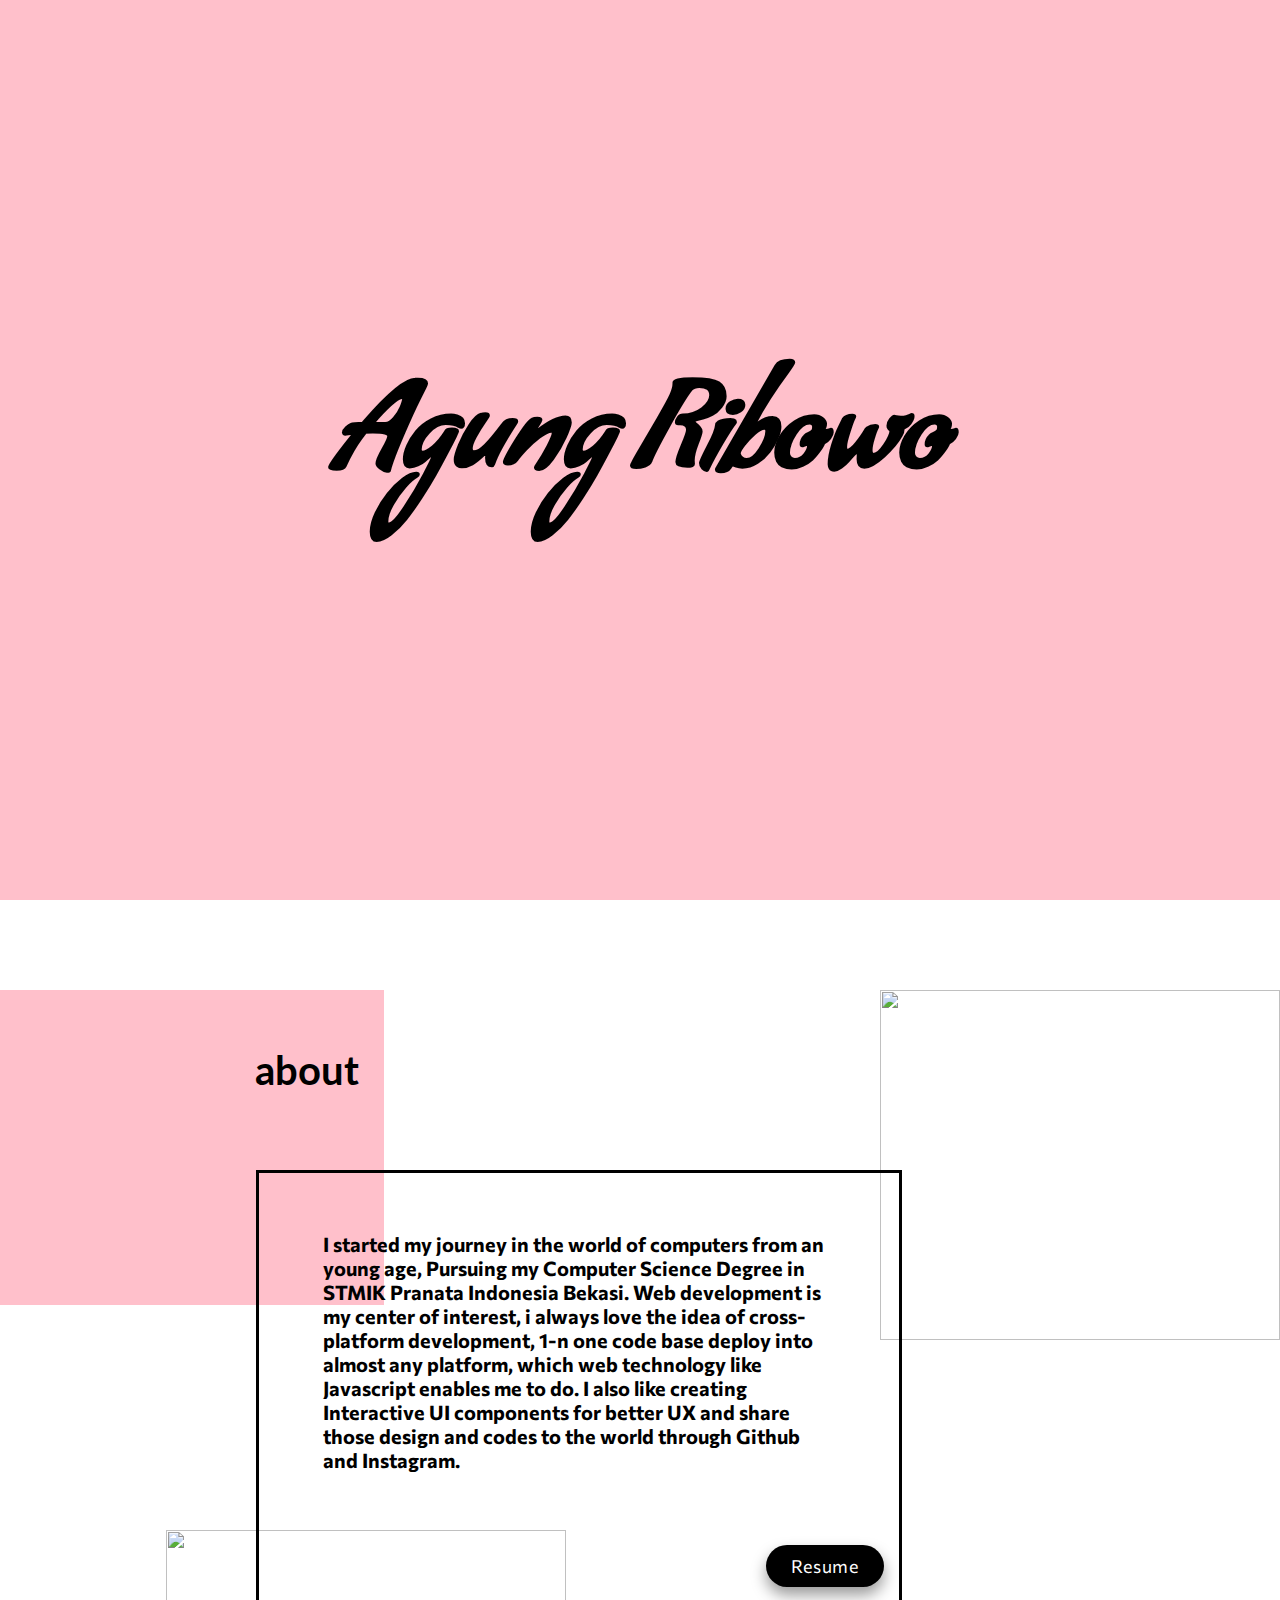
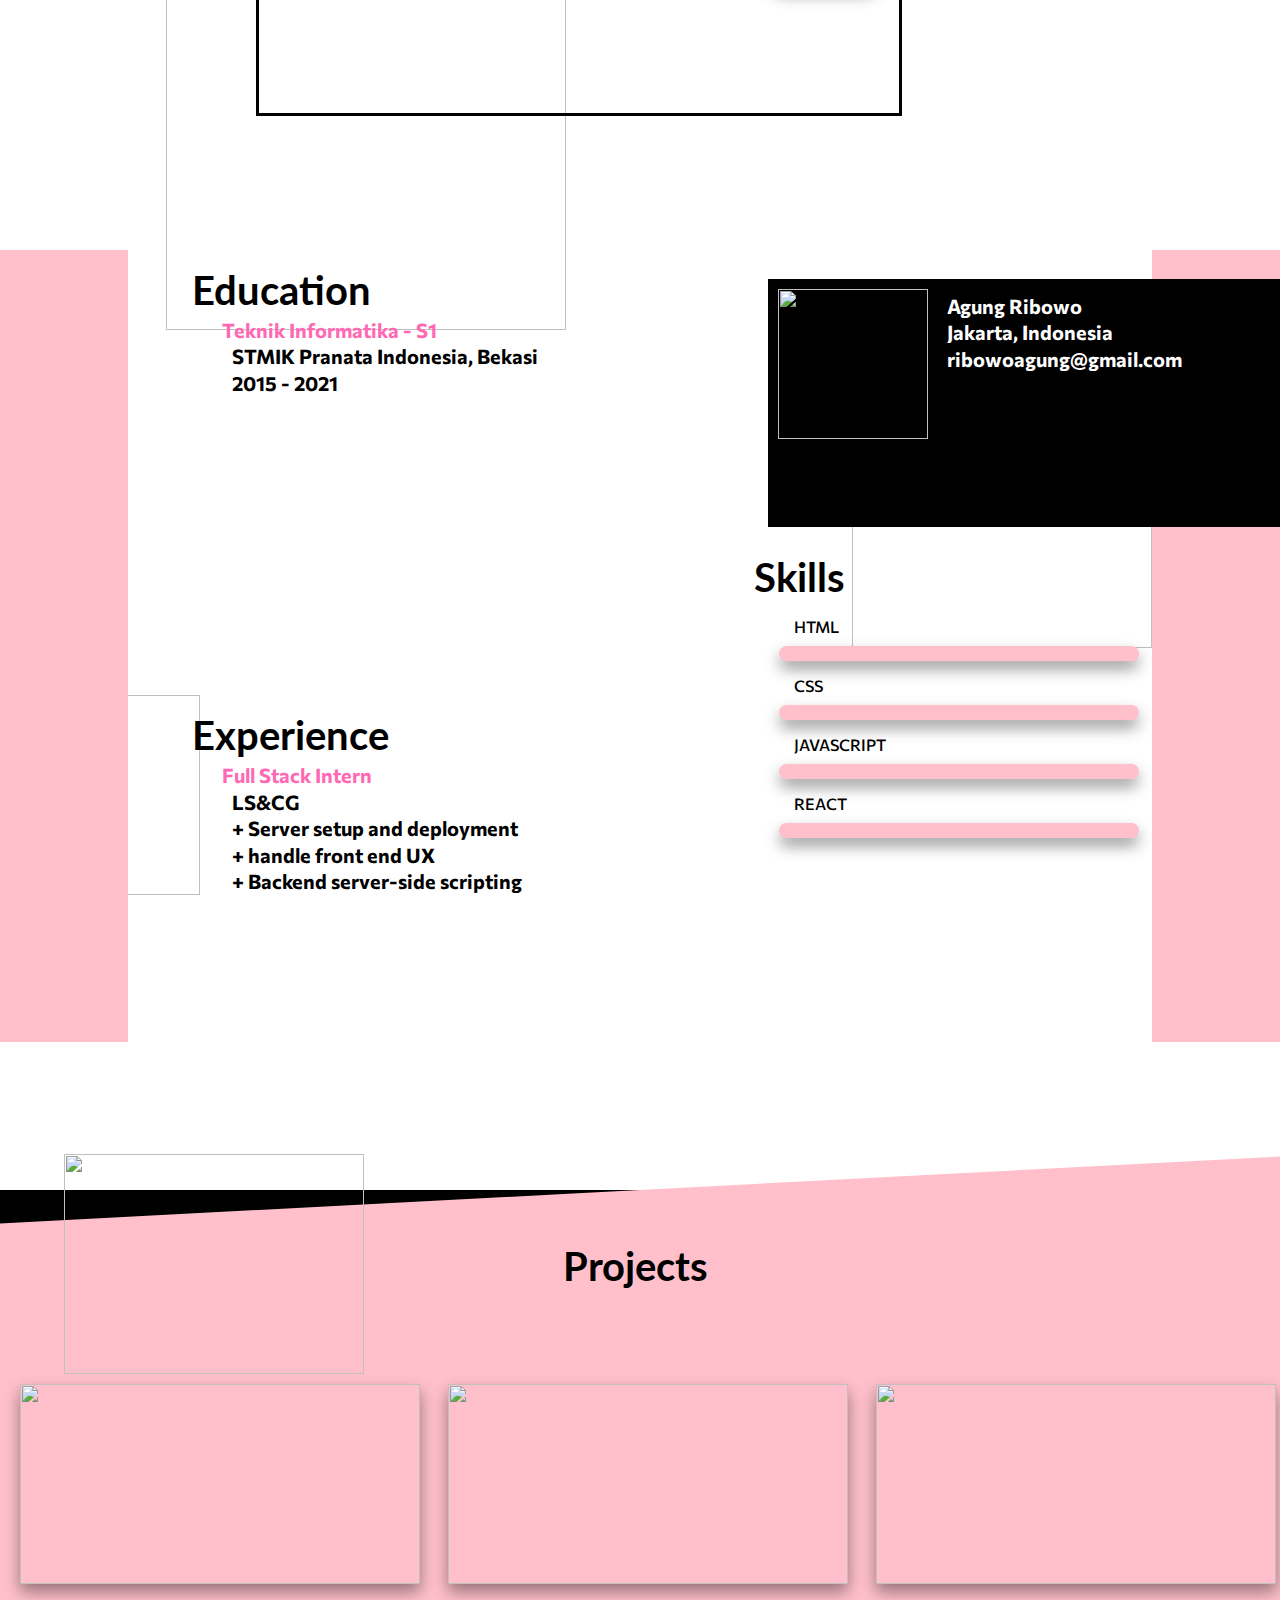
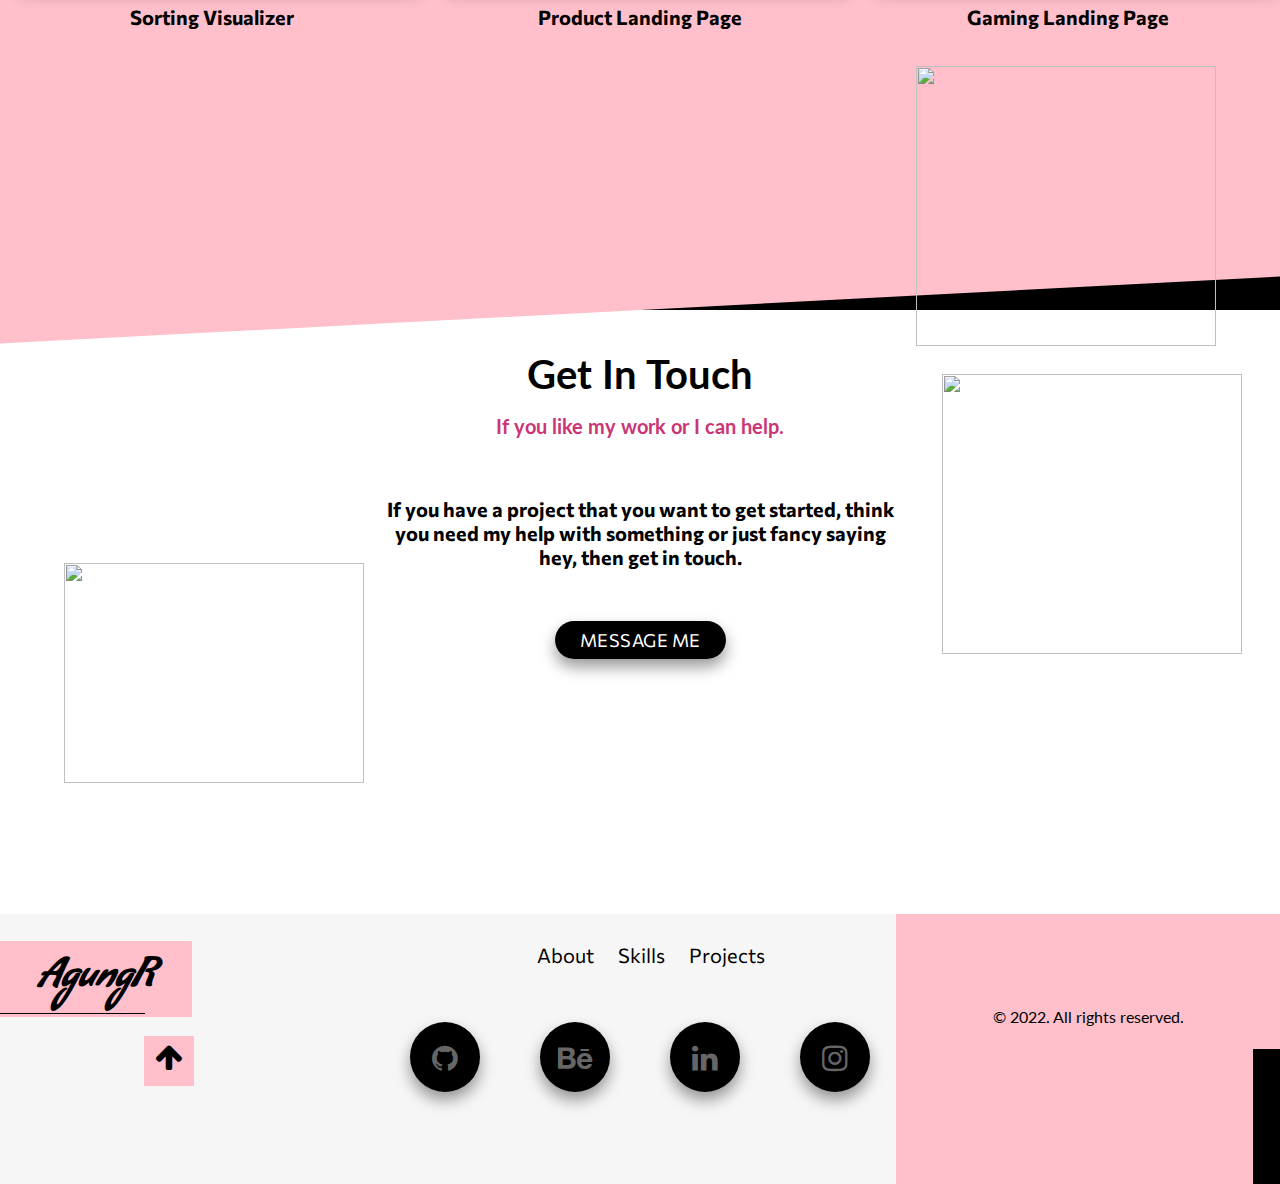
==== index.html @ 60eeb7a1 "14.58" ====
<!DOCTYPE html>
<html>
<head>
	<title>Web Portfolio</title>
	<link rel="stylesheet" type="text/css" href="styles.css">
	<link href="https://fonts.googleapis.com/css2?family=Commissioner:wght@300&family=Condiment&family=Lato:wght@900&display=swap" rel="stylesheet">
	<link rel="stylesheet" type="text/css" href="https://maxcdn.bootstrapcdn.com/font-awesome/4.7.0/css/font-awesome.min.css">
</head>
<body>
	<div class="loader">
		<div class="intro">
			<h3 class="intro-title">Agung Ribowo</h3>
		</div>
	</div>
    <section id="landingPage">
    	<div class="header">
    		<h3>Agung R</h3>
    		<div class="line"></div>
    	</div>
    	<div class="nav">
    		<ul>
    			<li class="li2"><a href="#about">About</a></li>
    			<li class="li2"><a href="#skills">Skills</a></li>
    			<li class="li2"><a href="#projects">Projects</a></li>
    			<a href="mailto:ribowoagung@gmail.com" class="nav-btn">Hire Me</a>
    		</ul>
    	</div>
    	<div class="sidebar">
    		<div class="strip"></div>
    	</div>
    	<div class="title">
	    	<h1>WEBSITE</h1>
	    	<h1>UI/UX DESIGN</h1>
	    	<h1>PORTFOLIO</h1>
	    </div>
	    <div class="para">
	    	<h2>My Name is Agung Ribowo and I am UI / UX Designer.</h2>	
	    </div> 	
	    <img class="svg2" src="svg/square.svg" alt="">
	    <img class="svg4" src="svg/dashed-circle.svg" alt="">
	    <img class="svg5" src="svg/square-poly.svg" alt="">
    </section>
    <section id="about">
    	<div class="topbar">
    		<h3 class="about-title">about</h3>
    	</div>
    	<div class="box">
    		<h4>I started my journey in the world of computers from an young age, 
			Pursuing my Computer Science Degree in STMIK Pranata Indonesia Bekasi.  
			Web development is my center of interest, i always love the idea
            of cross-platform development, 1-n one code base deploy into almost
            any platform, which web technology like Javascript enables me to do. I also like
            creating Interactive UI components for better UX  and share those design and codes
            to the world through Github and Instagram.</h4>
            <a href="https://drive.google.com/file/d/1fQvm7qjGCjGkWndiy1mEC6uX420WhLRC/view?usp=sharing" class="nav-btn pos">Resume</a>
    	</div>
    	<img class="svg1" src="svg/circle.svg" alt="">
    	<img class="svg3" src="svg/square-rl.svg" alt="">
    </section>
    <section id="skills">
    	<div class="sidebar3"></div>
    	<div class="sidebar4"></div>
    	<div class="strip3">
    		<img class="photo" src="img/photo.png">
    		<div class="bio">
	    		<h4 class="h4">Agung Ribowo</h4>
	    		<h4 class="h4">Jakarta, Indonesia</h4>
	    		<h4 class="h4 non">ribowoagung@gmail.com</h4>
	    	</div>
    	</div>
    	<div class="education">
    		<h3 class="h3">Education</h3>
    		<h4 class="h4 imp">Teknik Informatika - S1</h4>
    		<h4 class="h4 imp2">STMIK Pranata Indonesia, Bekasi</h4>
    		<h4 class="h4 imp2">2015 - 2021</h4>
    		
    	</div>
    	<div class="experience">
    		<h3 class="h3">Experience</h3>
    		<h4 class="h4 imp">Full Stack Intern</h4>
    		<h4 class="h4 imp2">LS&CG</h4>
    		<h4 class="h4 imp2">+ Server setup and deployment</h4>
    		<h4 class="h4 imp2">+ handle front end UX</h4>
    		<h4 class="h4 imp2">+ Backend server-side scripting</h4>
    	</div>
    	<div class="skills-set">
    		<h3 class="h2">Skills</h3>
    		<ul class="ul">
	            <li class="html li">HTML</li>
	            <li class="css li">CSS</li>
	            <li class="js li">JavaScript</li>
	            <li class="ng li">React</li>
            </ul>
    	</div>
    	<img class="svg11" src="svg/square.svg" alt="">
	    <img class="svg10" src="svg/dashed-circle.svg" alt="">
    </section>
    <section id="projects">
    	<div class="cover"></div>
    	<h3 class="project-title">Projects</h3>
    	<div class="projects-container">
			<div class="project">
				<a href="https://github.com/vikalp2502/AlgoSort-Sorting-Visualiser"><img class="pro-img" src="img/project1.png"></a>
				<h2>Sorting Visualizer</h2>
			</div>
			<div class="project">
				<a href="https://github.com/vikalp2502/Shoes-Nike-Landing-Page"><img class="pro-img" src="img/project2.png"></a>
				<h2>Product Landing Page</h2>
			</div>
			<div class="project">
				<a href="https://github.com/vikalp2502/CODM-landing_page"><img class="pro-img" src="img/project3.png"></a>
				<h2>Gaming Landing Page</h2>
			</div>
    	</div>
    	<!-- <a href="#" class="nav-btn pos2">More Projects</a> -->
    	<img class="svg8" src="svg/square-poly.svg" alt="">
    	<img class="svg9" src="svg/square-poly.svg" alt="">
    </section>
    <section id="contacts">
	    	<div id="contact" class="contact-me">
			    <h3 class="contact-title">Get In Touch</h3>
			    <h2 class="contact-tagline">If you like my work or I can help.</h2>
			    <h4 class="p2">If you have a project that you want to get started, think you need my help with something or just fancy saying hey, then get in touch.</h4>
			    <a class="nav-btn" href="mailto:ribowoagung@gmail.com">MESSAGE ME</a>
                <img class="svg6" src="svg/circle.svg" alt="">
    	        <img class="svg7" src="svg/square-rl.svg" alt="">
	        </div>
    </section>
    <section id="footer">
    	<div class="logo">
    		<h3>AgungR</h3>
    		<div class="line"></div>
    	</div>
    	<div class="scroll-indicator"><a href="#landingPage"><i class="fa fa-arrow-up"></i></a></div>
    	<div class="link">
	    	<a class="footer-link" href="#about">About</a>
		    <a class="footer-link" href="#skills">Skills</a>
		    <a class="footer-link" href="#projects">Projects</a>
	    </div>
	    <div class="footer-social-icons">
	        <ul>
	        <li><a href="https://www.github.com/agungribowo" target="_blank"><i class="fa fa-github" aria-hidden="true"></i></a></li>
	        <li><a href="https://www.behance.net/agungribowo/" target="_blank"><i class="fa fa-behance" aria-hidden="true"></i></a></li>
	        <li><a href="https://www.linkedin.com/in/agungribowo/" target="_blank"><i class="fa fa-linkedin" aria-hidden="true"></i></a></li>
	        <li><a href="https://www.instagram.com/agung.ribowo/" target="_blank"><i class="fa fa-instagram" aria-hidden="true"></i></a></li>
	        </ul>
	    </div>
    	<div class="sidebar2">
    		<p>© 2022. All rights reserved.</p>
    		<div class="strip2"></div>
    	</div>
    </section>
</body>
</html>
---- styles.css ----
body{
	margin: 0;
	padding: 0;
}
h1{
	font-size: 70px;
	font-family: "lato";
	line-height: 0;
}
h3{
	font-size: 40px;
	font-family: "condiment";
	line-height: 0;
}
.about-title{
	font-family: "lato";
	float: right;
	padding: 40px 25px;
}
.project-title{
	font-family: "lato";
	position: absolute;
	top: 5%;
	left: 44%;
}
.contact-title{
	font-family: "lato";
}
.contact-tagline{
	font-family: "lato";
	color: #CB3575;
}
h2{
	font-size: 20px;
	font-family: "commissioner";

}
h4{
	font-size: 20px;
	font-family: "commissioner";
	padding: 5% 10%;
}
p{
	font-family: "lato";
	padding-top: 20%;
}
a{
	color: black;
}
/* Pre loader */
.loader{
	position: fixed;
	width: 100%;
	height: 100%;
	background: pink;
	z-index: 2;
	overflow: hidden;
	animation: loader 2s ease 2s;
    animation-fill-mode: forwards;
}

.loader .intro{
	position: absolute;
	top: 50%;
	left: 50%;
	transform: translate(-50%,-50%);
	text-align: center;
}

.loader .intro h3{
	font-size: 120px;
	color: black; 
}
@keyframes loader{
	0%{
        opacity: 1;
	}
	100%{
		opacity: 0;
		z-index: -2;
	}
}
/* Landing Page */
#landingPage{
	width: 100%;
	height: 100vh;
	text-align: center;
	position: relative;
}
.header{
	position: absolute;
	top: 0;
	left: 0;
	width: 15%;
	height: 9%;
	background-color: pink;
	text-align: center;
}
.line{
	position: absolute;
	left: 0;
	top: 95%;
	width: 145px;
	height: 1px;
	background-color: black;
}
.nav{
	position: absolute;
	top: 0;
	right: 2%;
	display: flex;
    justify-content: space-between;
    align-items: center;
}
ul{
	list-style: none;
}
li{
	display: inline-block;
	padding: 0px 15px;
}
li a{
	transition: all 0.3s ease 0s;
	text-decoration: none;
	font-size: 20px;
	font-family: "commissioner";
	color: black;
	cursor: pointer;
}
li a:hover{
	text-decoration-color: pink;
	text-decoration: line-through;
}
.nav-btn{
	color: #fff;
    background-color: black;
    border-radius: 30px;
    padding: 8px 25px;
    text-align: center;
    cursor: pointer;
    letter-spacing: 0.5px;
    text-decoration: none;
    line-height: 26px;
    font-size: 18px;
    font-family: "commissioner";
    border-color: black;
    box-shadow: 0px 8px 15px rgba(0,0,0,.4);
    margin-top: 15px;
    transition: 0.8s all;
}
.title{
    position: absolute;
    top: 20%;
    left: 40%;
    text-align: left;
}
.para{
	position: absolute;
	top: 70%;
	left: 35%;
	text-align: left;
}
.sidebar{
	width: 45%;
	height: 75%;
	position: absolute;
	top: 20%;
	right: 0;
	background-color: pink;
}
.strip{
	position: absolute;
	bottom: 0;
	right: 0;
	width: 7%;
	height: 35%;
	background-color: black;
}
.svg2{
	position: absolute;
	top: 20%;
	left: 30%;
	width: 300px;
	height: 220px;
	z-index: -1;
	animation: svgTwo 4s ease-in-out 0s infinite;
	animation-direction: alternate;
}
@keyframes svgTwo{
	from{
		transform: translate(0);
	}
	to{
		transform: translateY(40px);
	}
}
.svg4{
	position: absolute;
	top: 70%;
	left: -5%;
	width: 300px;
	height: 250px;
	z-index: -1;
	animation: svgFour 8s ease-in-out 0s infinite;
	animation-direction: alternate;
}
@keyframes svgFour{
	from{
		transform: translate(0);
	}
	to{
		transform: translateY(-170px);
	}
}
.svg5{
	position: absolute;
	top: 0;
	left: 70%;
	width: 300px;
	height: 250px;
	z-index: -1;
	animation: svgFive 6s ease-in-out 0s infinite;
	animation-direction: alternate;
}
@keyframes svgFive{
	from{
		transform: translate(0) rotate(0);
	}
	to{
		transform: translateY(-100px) rotate(90deg);
	}
}

/* About */
#about{
	width: 100%;
	height: 100vh;
	position: relative;
}

.topbar{
	position: absolute;
	top: 10%;
	left: 0;
	width: 30%;
	height: 35%;
	background-color: pink;
}
.box{
	position: absolute;
	top: 30%;
	left: 20%;
	width: 50%;
	height: 60%;
	border: 3px solid black;
	background-color: transparent;
}
.pos{
	float: right;
	margin: 15px;
}
.svg1{
	position: absolute;
	top: 70%;
	left: 13%;
	width: 400px;
	height: 400px;
	z-index: -1;
	animation: svgOne 8s ease-in-out 0s infinite;
	animation-direction: alternate;
}
@keyframes svgOne{
	from{
		transform: translate(0);
	}
	to{
		transform: translateY(-200px);
	}
}
.svg3{
	position: absolute;
	top: 10%;
	right: 0;
	width: 400px;
	height: 350px;
	z-index: -1;
	animation: svgThree 5s ease-in-out 0s infinite;
	animation-direction: alternate;
}
@keyframes svgThree{
	from{
		transform: translate(0);
	}
	to{
		transform: translateY(200px);
	}
}

/* skills */
#skills{
	width: 100%;
	height: 110vh;
	position: relative;
}
.sidebar3{
	position: absolute;
	top: 5%;
	right: 0;
	width: 10%;
	height: 80%;
	background-color: pink;
}
.strip3{
	position: absolute;
	top: 8%;
	right: 0;
	width: 40%;
	height: 25%;
	background-color: black;
}
.sidebar4{
	position: absolute;
	top: 5%;
	left: 0;
	width: 10%;
	height: 80%;
	background-color: pink;
}

.photo{
	width: 150px;
	height: 150px;
	padding: 10px;
}
.bio{
	position: absolute;
	top: 0;
	left: 35%;
	color: white;
}
.education{
	width: 45%;
	position: absolute;
	top: 5%;
	left: 15%;
}
.h4{
	padding: 0;
	line-height: 0;
}
.h3{
	line-height: 0;
	font-family: "lato";
}
.imp{
	color: hotpink;
	padding-left: 30px; 
}
.imp2{
	padding-left: 40px; 
}
.experience{
	width: 45%;
	position: absolute;
	top: 50%;
	left: 15%;
}
.skills-set{
	width: 400px;
    position: absolute;
    top: 34%;
    right: 11%;
}
.h2{
	padding: 0 15px;
	font-size: 40px;
	font-family: "lato";
}
.li {
    position: relative;
    list-style: none;
    margin: 40px 0;
    font-weight: 500;
    text-transform: uppercase;
    display: block;
    font-family: "commissioner";
}

.li:before {
    content: "";
    position: absolute;
    top: calc(100% + 10px);
    left: 0;
    width: 100%;
    height: 15px;
    background-color: pink;
    box-shadow: 0px 8px 15px rgba(0,0,0,.4);
    border-radius: 1000px;
}

.li:after {
    content: "";
    position: absolute;
    top: calc(100% + 10px);
    left: 0;
    width: 0;
    height: 15px;
    background-color: black;
    border-radius: 1000px;
    animation-duration: .7s;
    animation-timing-function: ease;
    animation-fill-mode: forwards;
}

.li.html:after {
    animation-name: html;
}

@keyframes html {
    to {
        width: 90%;
    }
}

.li.css:after {
    animation-name: css;
}

@keyframes css {
    to {
        width: 80%;
    }
}

.li.js:after {
    animation-name: js;
}

@keyframes js {
    to {
        width: 75%;
    }
}

.li.ng:after {
    animation-name: ng;
}

@keyframes ng {
    to {
        width: 60%;
    }
}
.svg10{
	position: absolute;
	top: 50%;
	left: 0;
	width: 200px;
	height: 200px;
	z-index: -1;
	animation: svgTen 7s ease-in-out 0s infinite;
	animation-direction: alternate;
}
@keyframes svgTen{
	from{
		transform: translate(0) rotate(0deg);
	}
	to{
		transform: translateY(-200px) rotate(360deg);
	}
}
.svg11{
	position: absolute;
	top: 20%;
	right: 10%;
	width: 300px;
	height: 250px;
	z-index: -1;
	animation: svgElven 5s ease-in-out 0s infinite;
	animation-direction: alternate;
}
@keyframes svgElven{
	from{
		transform: translate(0);
	}
	to{
		transform: translateY(300px);
	}
}
/* projects */
#projects{
	width: 100%;
	height: 80vh;
	background-color: black;
	position: relative;
	text-align: center;
}
.cover{
	width: 100%;
	height: 100%;
	background-color: pink;
	transform: skewY(-3deg);
}
.projects-container{
	width: 100%;
	height: 50%;
	z-index: 1;
	position: absolute;
	top: 27%;
	left: 0;
}
.project{
	width: 30%;
	height: 100%;
	padding: 0px 20px;
	display: inline-block;
	text-align: center;
}
.pro-img{
	width: 400px;
	height: 200px;
	box-shadow: 0px 8px 15px rgba(0,0,0,.4);
}
.pos2{
	position: absolute;
	bottom: 5%;
	left: 43.5%;
}
.svg8{
	position: absolute;
	top: -5%;
	left: 5%;
	width: 300px;
	height: 220px;
	z-index: 0;
	animation: svgEight 10s ease-in-out 0s infinite;
	animation-direction: alternate;
}
@keyframes svgEight{
	from{
		transform: translate(0) rotate(0);
	}
	to{
		transform: translateX(800px) rotate(360deg);
	}
}
.svg9{
	position: absolute;
	bottom: -5%;
	right: 5%;
	width: 300px;
	height: 280px;
	z-index: 0;
	animation: svgNine 10s ease-in-out 0s infinite;
	animation-direction: alternate;
}
@keyframes svgNine{
	from{
		transform: translate(0) rotate(0);
	}
	to{
		transform: translateX(-800px) rotate(-360deg);
	}
}

/* contacts */
#contacts{
	width: 100%;
	height: 60vh;
	text-align: center;
	position: relative;
}
.contact-me{
	width: 50%;
	margin-left: 25%;
	margin-top: 5%;
}
.svg6{
	position: absolute;
	top: 35%;
	left: 5%;
	width: 300px;
	height: 220px;
	z-index: -1;
	animation: svgSix 10s ease-in-out 0s infinite;
	animation-direction: alternate;
}
@keyframes svgSix{
	from{
		transform: translate(0) rotate(0);
	}
	to{
		transform: translate(150px, -100px) rotate(360deg);
	}
}
.svg7{
	position: absolute;
	top: 0;
	right: 3%;
	width: 300px;
	height: 280px;
	z-index: -1;
	animation: svgSeven 8s ease-in-out 0s infinite;
	animation-direction: alternate;
}
@keyframes svgSeven{
	from{
		transform: translate(0) rotate(0);
	}
	to{
		transform: translate(-250px, 100px) rotate(-360deg);
	}
}

/* footer */
#footer{
	width: 100%;
	height: 30vh;
	position: relative;
	background-color: #f6f6f6;
}
.logo{
	position: absolute;
	top: 10%;
	left: 0;
	width: 15%;
	height: 28%;
	background-color: pink;
	text-align: center;
}
.scroll-indicator{
	width: 40px;
	height: 40px;
	background-color: pink;
	position: absolute;
	top: 45%;
	left: 11.25%;
	font-size: 30px;
	text-align: center;
	padding: 5px;
}
.link{
	display: flex;
	position: absolute;
	top: 5%;
	left: 41%;
}
.footer-link{
  color: black;
  font-family: 'commissioner';
  margin: 15px 12px;
  text-decoration: none;
  font-size: 20px;
}

.footer-link:hover {
  color: hotpink;
}
.footer-social-icons ul{
    margin: 0px;
    padding: 0px;
    display: flex;
    position: absolute;
    top: 40%;
    left: 50%;
    transform: translate(-50%);
}
.footer-social-icons ul li{
    margin: 0 15px;
    list-style: none;
}
.footer-social-icons ul li a{
    position: relative;
    display: block;
    width: 70px;
    height: 70px;
    text-align: center;
    line-height: 70px;
    background: black;
    border-radius: 50%;
    box-shadow: 0px 8px 15px rgba(0,0,0,.4);
    font-size: 30px;
    color: #666;
    transition: -5s;
}
.footer-social-icons ul li a:before{
    content: "";
    position: absolute;
    left: 0;
    width: 100%;
    height: 100%;
    border-radius: 50%;
    background: hotpink;
    transition: .5s;
    transform: scale(.9);
    z-index: -1;
}
.footer-social-icons ul li a:hover:before{
    transform: scale(1.1);
    box-shadow: 0 0 15px hotpink;
}
.footer-social-icons ul li a:hover{
    color: hotpink;
    box-shadow: 0 0 5px hotpink;
    text-shadow: 0 0 5px hotpink;
}
.sidebar2{
	width: 30%;
	height: 100%;
	position: absolute;
	top: 0;
	right: 0;
	background-color: pink;
	text-align: center;
}
.strip2{
	position: absolute;
	bottom: 0;
	right: 0;
	width: 7%;
	height: 50%;
	background-color: black;
}




/* Mobile */

@media screen and (min-width: 360px) and (max-width: 1020px){
	h3{
		font-size: 100px;
	}
	.line, .li2, .non{
		display: none;
	}
	.header{
		height: 8%;
		width: 30%;
	}
	.nav-btn{
		font-size: 50px;
		padding: 25px 35px;
	}
	.nav {
		top: 3%;
	}
	h1{
		font-size: 140px;
	}
	.title, .para{
		left: 12%;
	}
	.sidebar{
		height: 68%;
	}
	.strip{
		width: 10%;
	}
	h2{
		font-size: 55px;
	}
	.svg4{
		left: -20%;
		width: 450px;
		height: 320px;
	}
	.svg5{
		left: 55%;
	}
	.svg2{
		width: 550px;
		height: 400px;
		left: 1%;
	}
	.topbar{
		width: 45%;
		height: 25%;
	}
	.box{
		width: 75%;
		top: 25%;
		left: 15%;
		height: 63%;
	}
	h4{
		font-size: 45px;
		padding: 0 5%;
	}
	#skills{
		height: 140vh;
	}
	.experience{
		top: 70%;
		left: 13%;
		width: 80%;
	}
	.strip3{
		width: 87%;
		height: 12%;
	}
	.photo{
		width: 280px;
		height: 280px;
	}
	.bio{
		left: 37%;
	}
	.skills-set{
		width: 700px;
		left: 12%;
		top: 20%;
	}
	.h2{
		font-size: 90px;
	}
	.li{
		font-size: 45px;
	}
	.li:before, .li:after{
		height: 25px;
	}
	.svg11{
		width: 450px;
		height: 350px;
	}
	.svg10{
		width: 300px;
		height: 300px;
		top: 70%;
		left: 66%;
	}
	.education{
        top: 43%;
        left: 13%;
        width: 70%;
	}
	.h4{
		font-size: 50px;
	}
	.sidebar3, .sidebar4{
		height: 90%;
	}
	#projects{
		height: 115vh;
	}
	.svg8{
		width: 400px;
		height: 320px;
		top: 2%;
		left: 2%;
	}
	@keyframes svgEight{
		0% {
            transform: translate(0) rotate(0);
        }
		100% {
		    transform: translateX(400px) rotate(360deg);
		}
	}
	.svg9{
		width: 400px;
		height: 320px;
		bottom: 2%;
		right: 10%;
	}
	@keyframes svgNine{
		0% {
            transform: translate(0) rotate(0);
        }
		100% {
		    transform: translateX(-400px) rotate(-360deg);
		}
	}
	.project-title{
		top: 3%;
		left: 30%;
	}
	.projects-container{
		top: 14%;
	}
	.project{
		display: block;
		width: 100%;
		height: 50%;
		padding: 0;
	}
	.pro-img{
		width: 700px;
		height: 350px;
	}
	.pos2{
		bottom: 3%;
		left: 30%;
	}
	#contacts{
		height: 50vh;
	}
	.contact-me{
	    width: 90%;
	    margin: 20% 5%;
    }
    .p2{
    	font-size: 55px;
    }
    .svg6{
    	width: 400px;
    	height: 400px;
    	top: 60%;
    }
    .svg7{
    	width: 200px;
    	height: 180px;
    	right: 7%;
    }
    .logo{
    	width: 27%;
    }
    .sidebar2{
    	width: 100%;
    	height: 20%;
    	top: 80%;
    }
    .strip2{
    	height: 100%;
    }
    p{
    	padding: 0;
    	font-size: 35px;
    }
    .scroll-indicator{
    	width: 100px;
    	height: 100px;
    	font-size: 80px;
    }
    .link{
    	top: 15%;
    	left: 33%;
    }
    .footer-link{
    	font-size: 60px;
    }
    .footer-social-icons ul{
    	top: 46%;
    	left: 63%;
    }
    .footer-social-icons ul li a{
    	width: 100px;
    	height: 100px;
    	font-size: 60px;
    	line-height: 100px;
    }
}
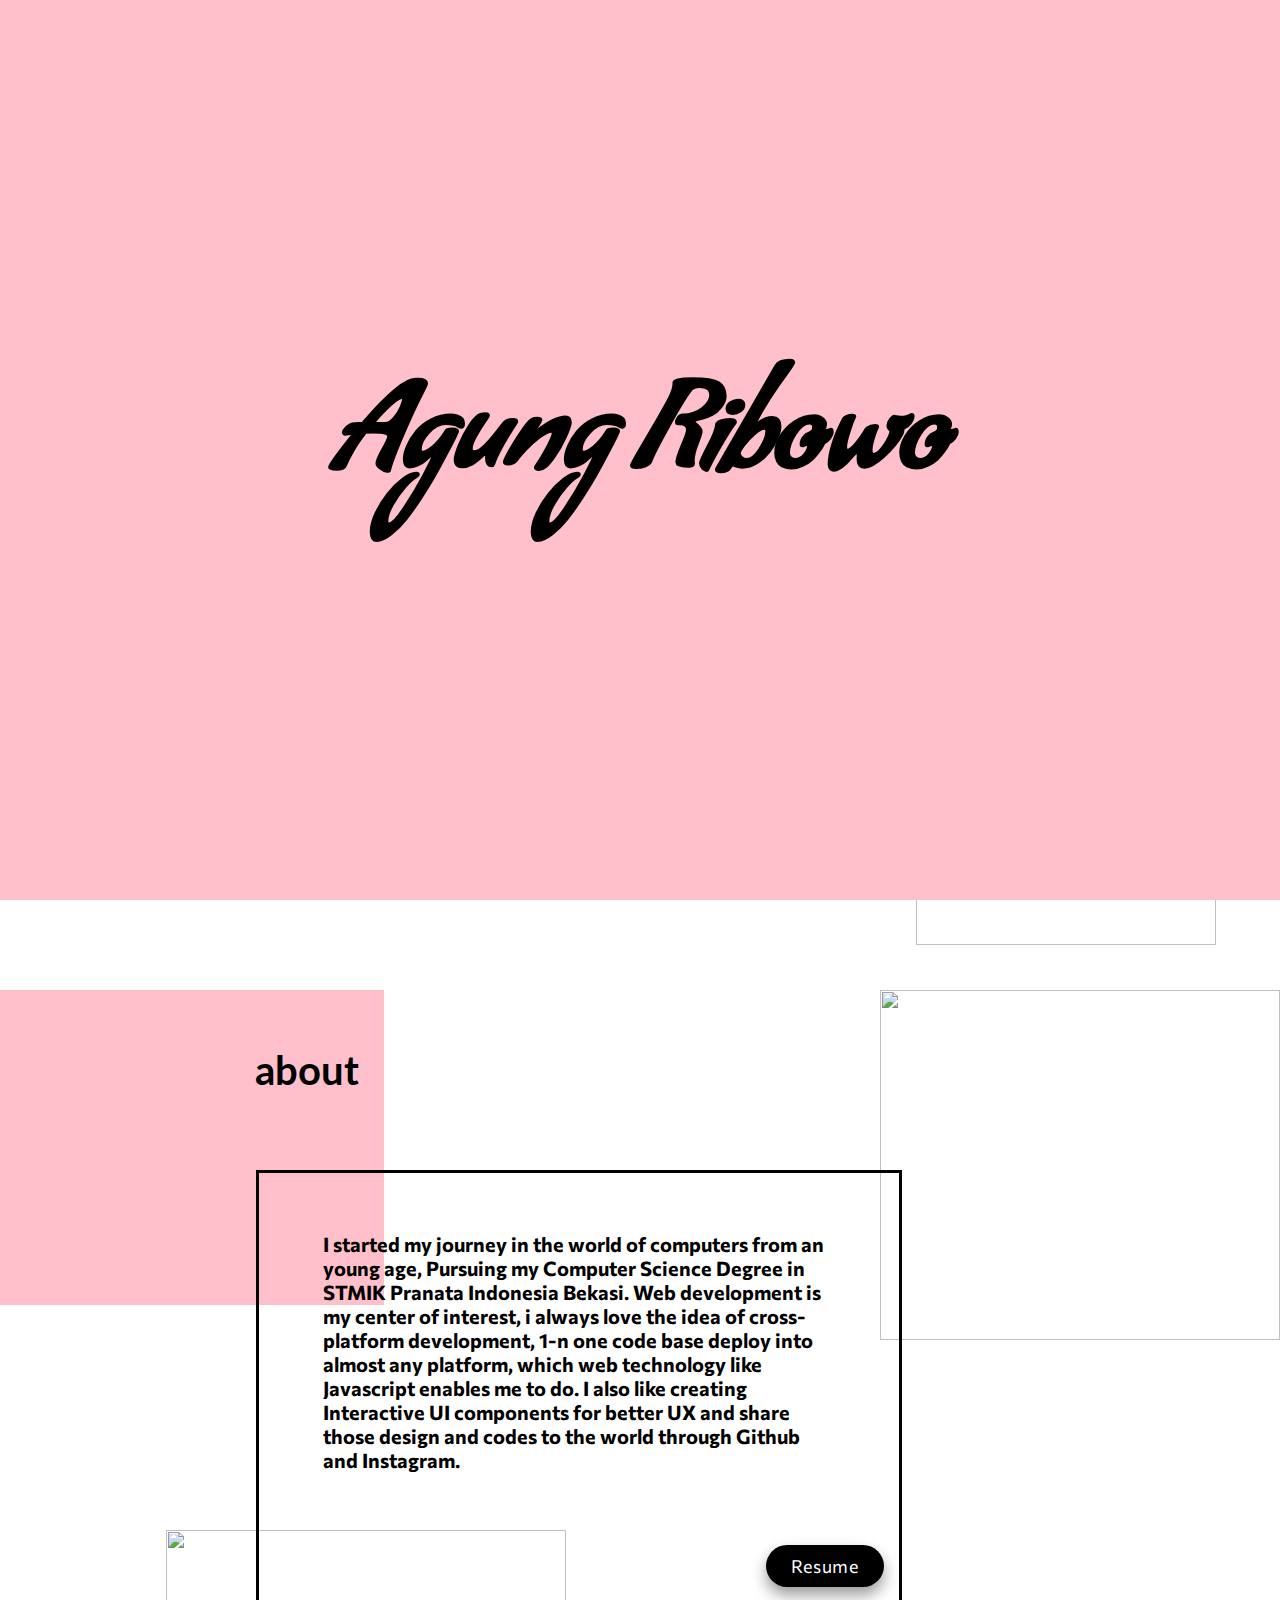
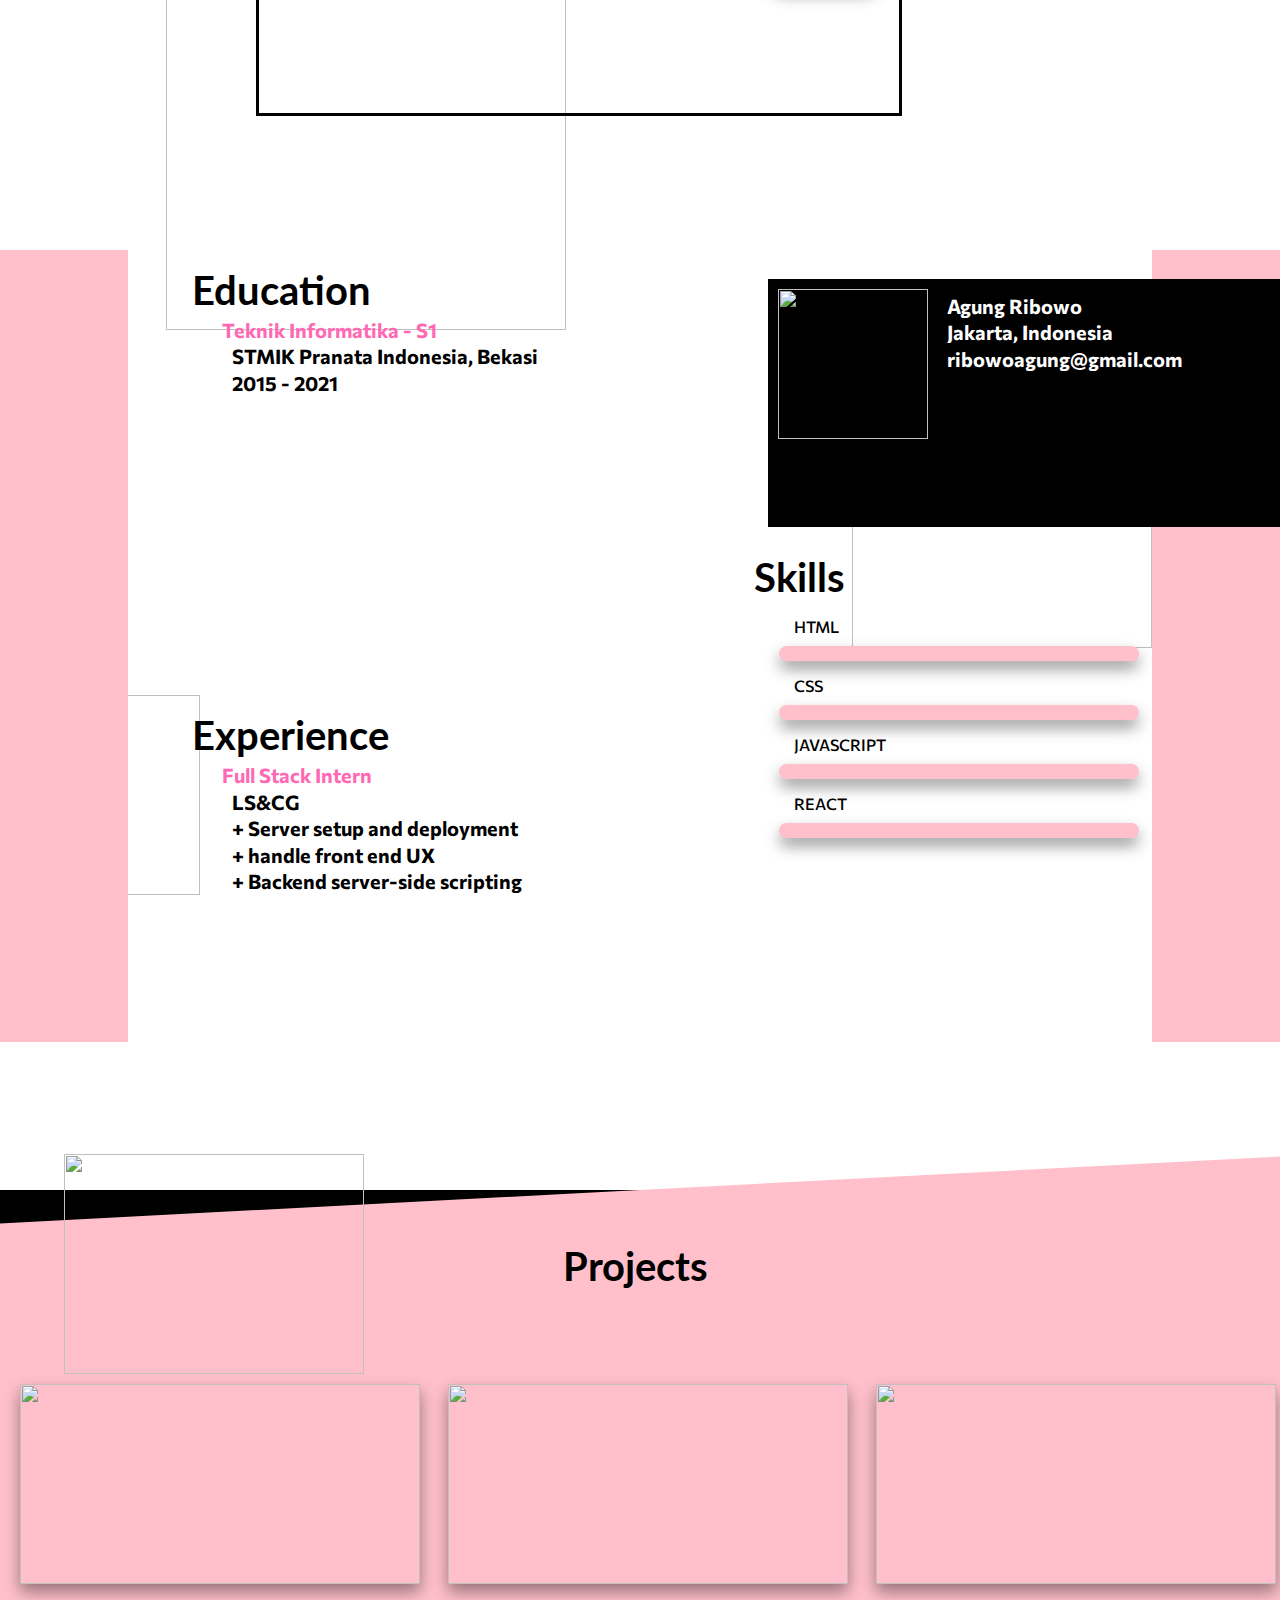
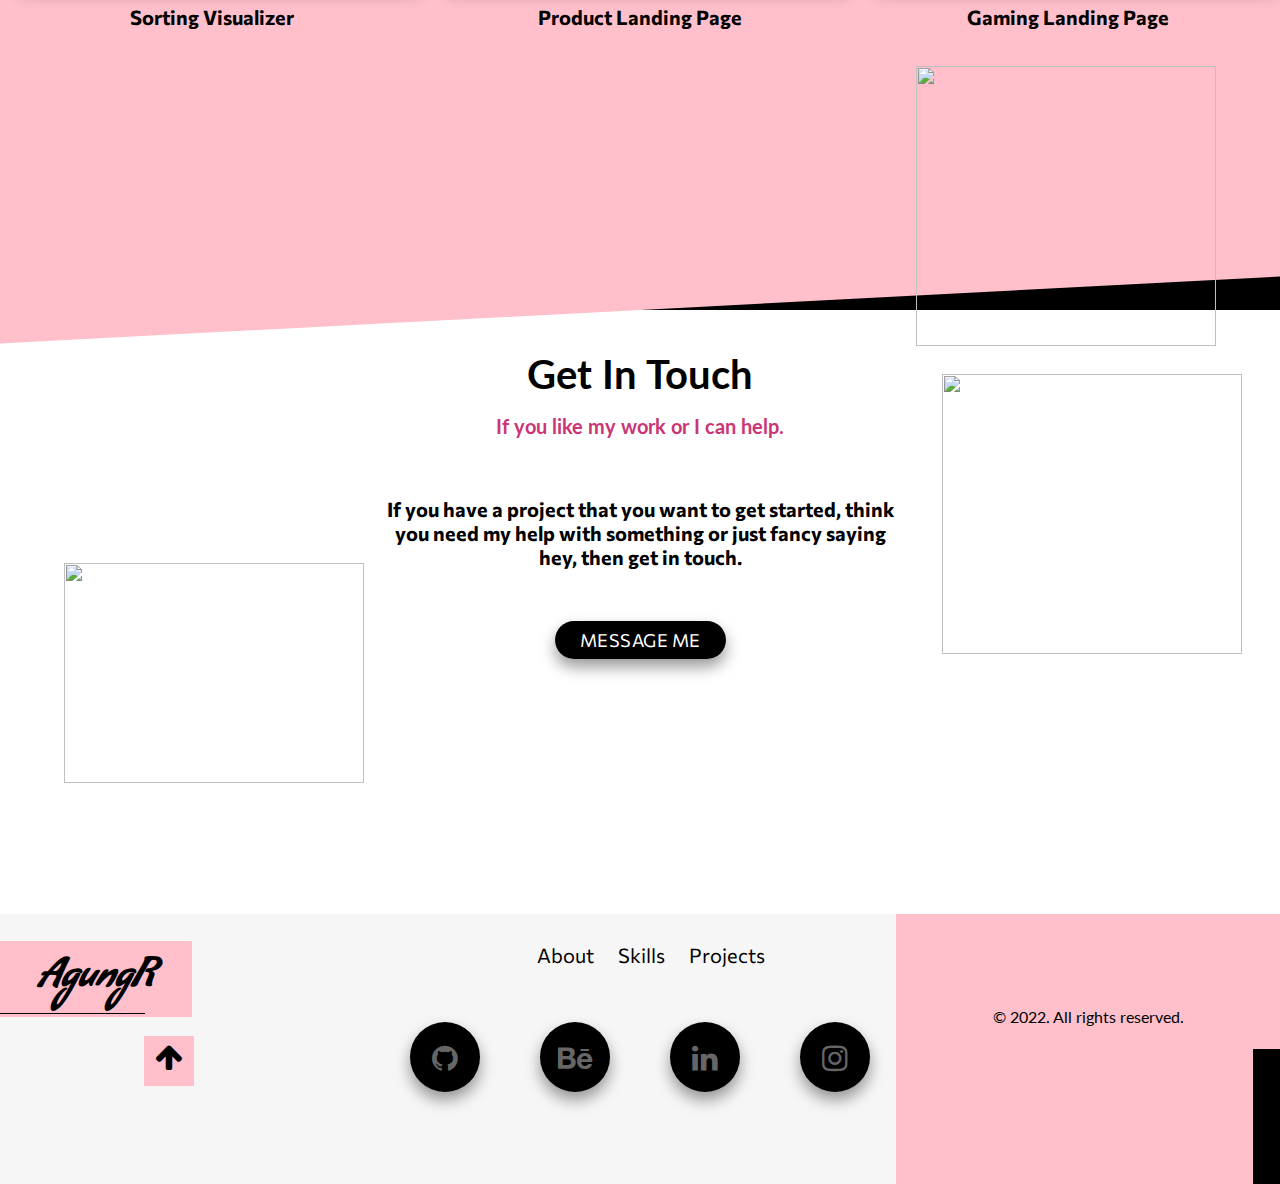
==== commit fd20aecb: "4 sept" ====
--- a/index.html
+++ b/index.html
@@ -5,6 +5,7 @@
 	<link rel="stylesheet" type="text/css" href="styles.css">
 	<link href="https://fonts.googleapis.com/css2?family=Commissioner:wght@300&family=Condiment&family=Lato:wght@900&display=swap" rel="stylesheet">
 	<link rel="stylesheet" type="text/css" href="https://maxcdn.bootstrapcdn.com/font-awesome/4.7.0/css/font-awesome.min.css">
+	
 </head>
 <body>
 	<div class="loader">
@@ -116,6 +117,26 @@
     	<img class="svg8" src="svg/square-poly.svg" alt="">
     	<img class="svg9" src="svg/square-poly.svg" alt="">
     </section>
+
+	<section id="blogs">
+    	<div class="cover"></div>
+    	<h3 class="project-title">Blogs</h3>
+    	<div class="projects-container">
+			<div class="container mt-5 pt-5" id="medium">
+				<div class="jumbotron text-center">
+					<div id="logo"></div>
+					<h1 class="display-4 mb-3">@username's Posts</h1>
+					<a class="btn btn-outline-primary btn-lg" href="https://medium.com/@username" target="_blank" role="button">View all posts</a>
+				</div>
+				<div class="row" id="jsonContent">
+				</div>
+			</div>
+    	</div>
+    	<!-- <a href="#" class="nav-btn pos2">More Projects</a> -->
+    	<img class="svg8" src="svg/square-poly.svg" alt="">
+    	<img class="svg9" src="svg/square-poly.svg" alt="">
+    </section>
+
     <section id="contacts">
 	    	<div id="contact" class="contact-me">
 			    <h3 class="contact-title">Get In Touch</h3>
@@ -150,5 +171,9 @@
     		<div class="strip2"></div>
     	</div>
     </section>
+
+	<script src="script.js"></script>
 </body>
+
+
 </html>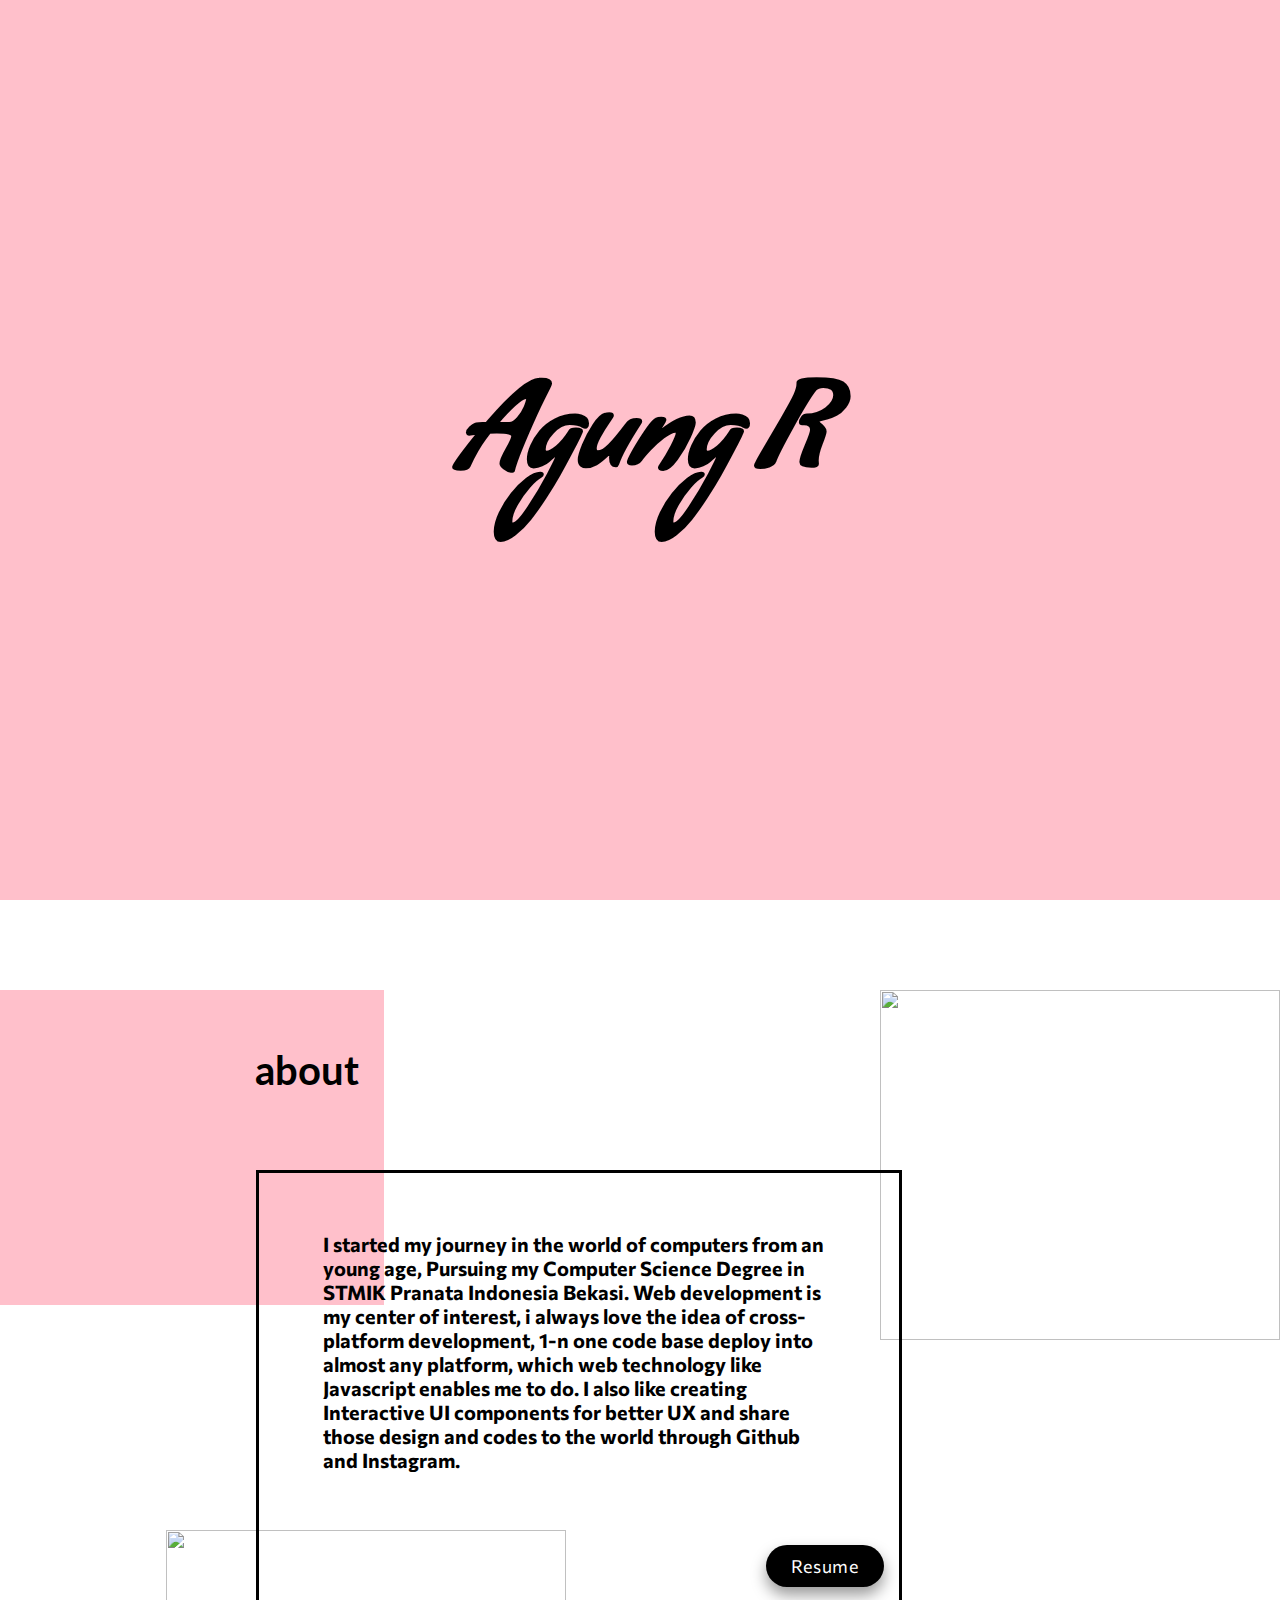
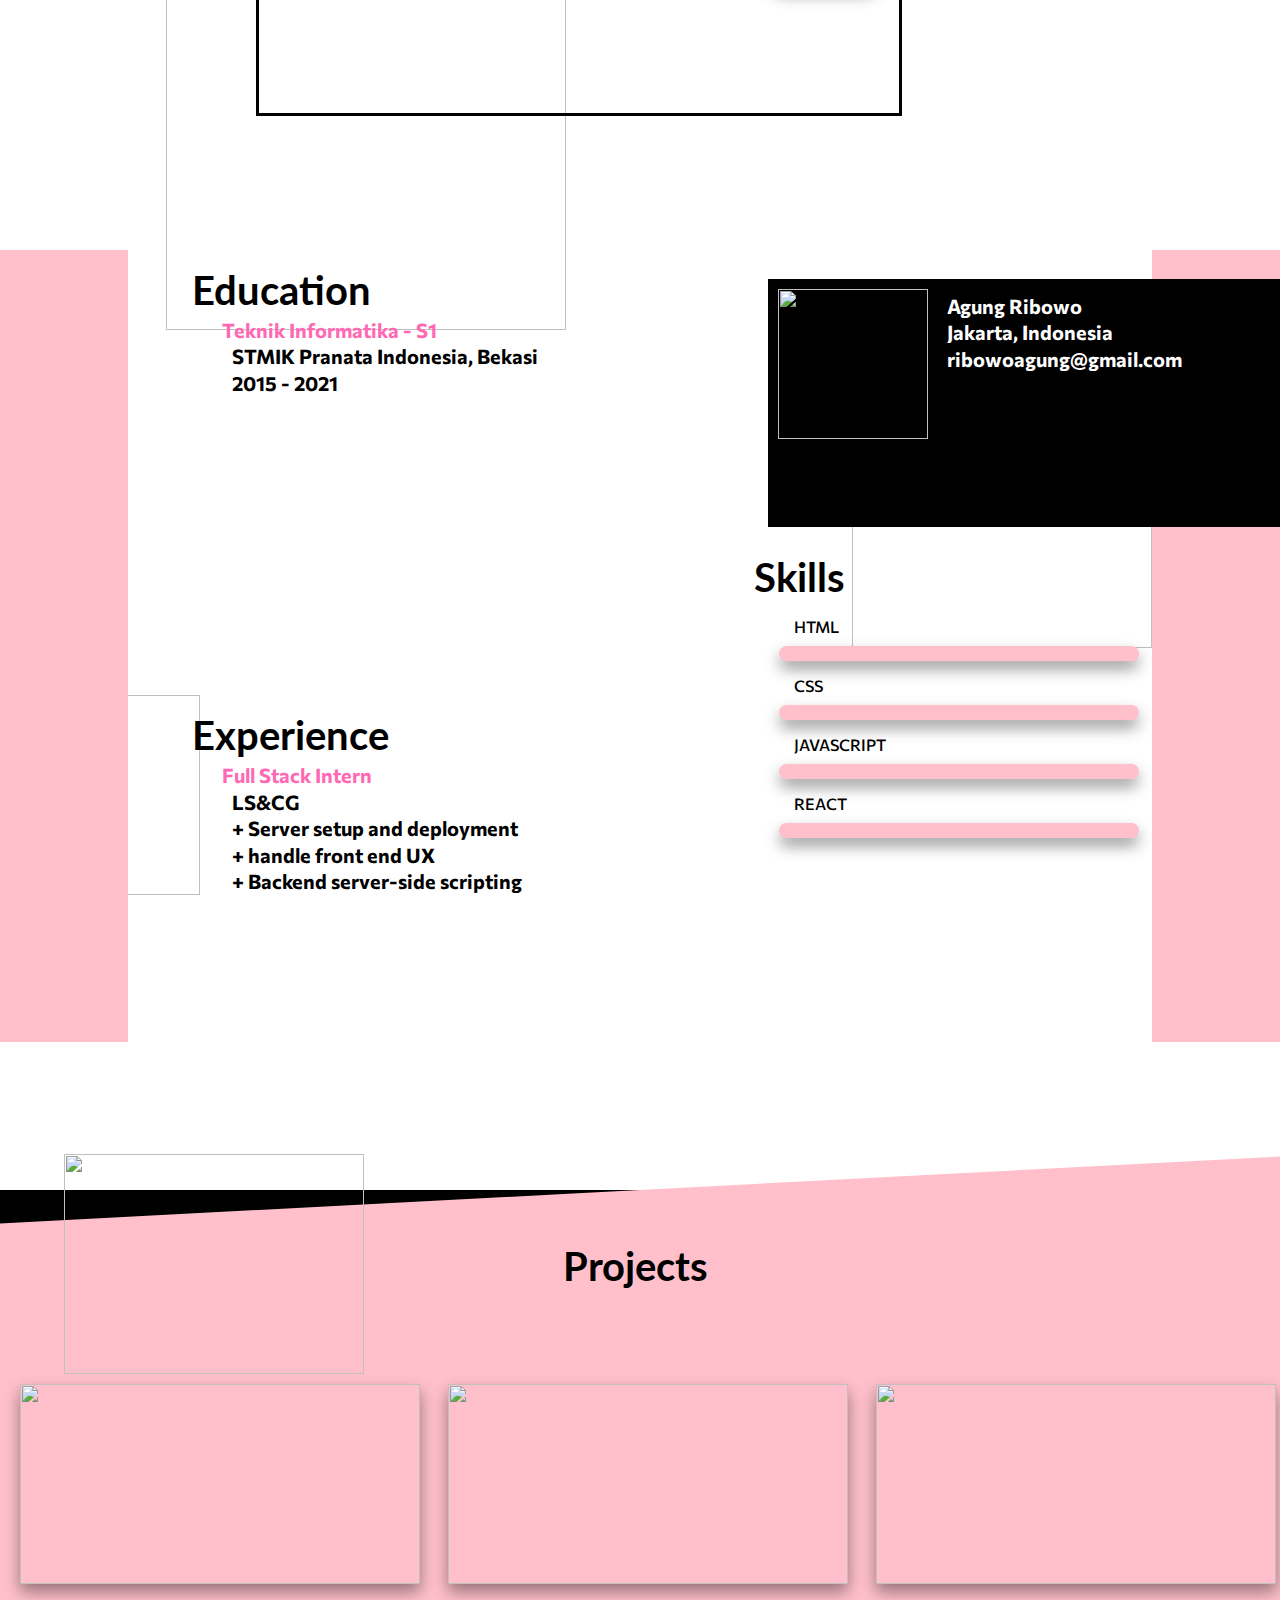
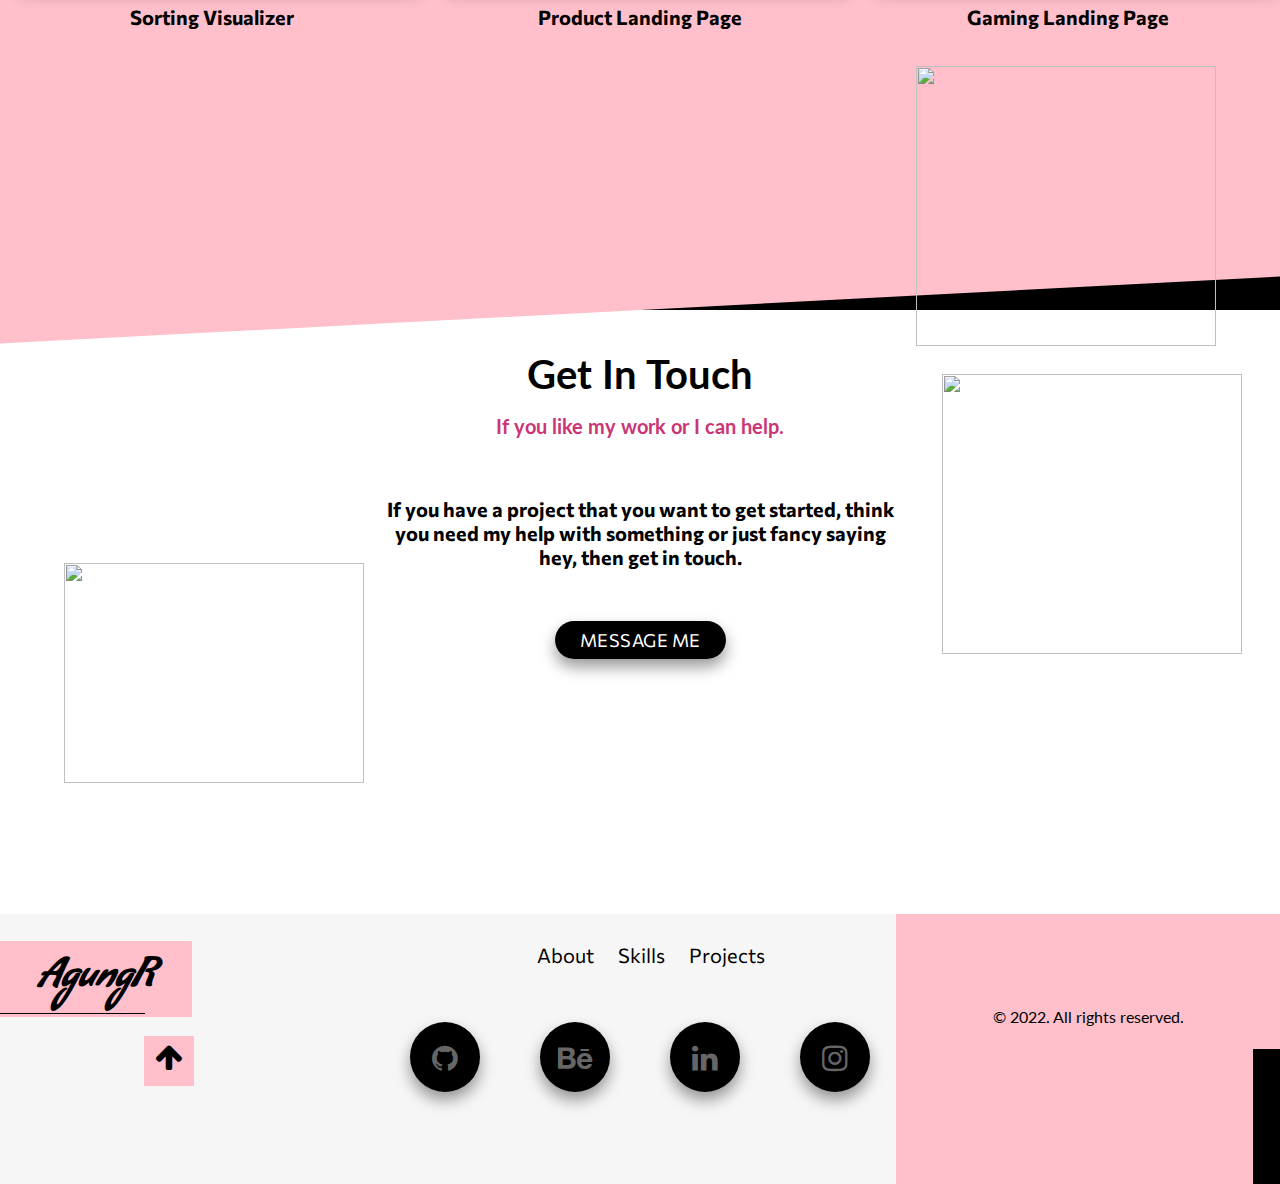
==== commit 112ca467: "Update index.html" ====
--- a/index.html
+++ b/index.html
@@ -1,16 +1,15 @@
 <!DOCTYPE html>
 <html>
 <head>
-	<title>Web Portfolio</title>
+	<title>Portfolio</title>
 	<link rel="stylesheet" type="text/css" href="styles.css">
 	<link href="https://fonts.googleapis.com/css2?family=Commissioner:wght@300&family=Condiment&family=Lato:wght@900&display=swap" rel="stylesheet">
 	<link rel="stylesheet" type="text/css" href="https://maxcdn.bootstrapcdn.com/font-awesome/4.7.0/css/font-awesome.min.css">
-	
 </head>
 <body>
 	<div class="loader">
 		<div class="intro">
-			<h3 class="intro-title">Agung Ribowo</h3>
+			<h3 class="intro-title">Agung R</h3>
 		</div>
 	</div>
     <section id="landingPage">
@@ -23,7 +22,8 @@
     			<li class="li2"><a href="#about">About</a></li>
     			<li class="li2"><a href="#skills">Skills</a></li>
     			<li class="li2"><a href="#projects">Projects</a></li>
-    			<a href="mailto:ribowoagung@gmail.com" class="nav-btn">Hire Me</a>
+    			<li class="li2"><a href="blogs.html">Blogs</a></li>
+    			<!-- <a href="mailto:ribowoagung@gmail.com" class="nav-btn">Hire Me</a> -->
     		</ul>
     	</div>
     	<div class="sidebar">
@@ -31,11 +31,11 @@
     	</div>
     	<div class="title">
 	    	<h1>WEBSITE</h1>
-	    	<h1>UI/UX DESIGN</h1>
+	    	<h1>DEV,UI/UX</h1>
 	    	<h1>PORTFOLIO</h1>
 	    </div>
 	    <div class="para">
-	    	<h2>My Name is Agung Ribowo and I am UI / UX Designer.</h2>	
+	    	<h2>My Name is Agung Ribowo and I am web Developer, UI / UX Designer.</h2>	
 	    </div> 	
 	    <img class="svg2" src="svg/square.svg" alt="">
 	    <img class="svg4" src="svg/dashed-circle.svg" alt="">
@@ -118,25 +118,6 @@
     	<img class="svg9" src="svg/square-poly.svg" alt="">
     </section>
 
-	<section id="blogs">
-    	<div class="cover"></div>
-    	<h3 class="project-title">Blogs</h3>
-    	<div class="projects-container">
-			<div class="container mt-5 pt-5" id="medium">
-				<div class="jumbotron text-center">
-					<div id="logo"></div>
-					<h1 class="display-4 mb-3">@username's Posts</h1>
-					<a class="btn btn-outline-primary btn-lg" href="https://medium.com/@username" target="_blank" role="button">View all posts</a>
-				</div>
-				<div class="row" id="jsonContent">
-				</div>
-			</div>
-    	</div>
-    	<!-- <a href="#" class="nav-btn pos2">More Projects</a> -->
-    	<img class="svg8" src="svg/square-poly.svg" alt="">
-    	<img class="svg9" src="svg/square-poly.svg" alt="">
-    </section>
-
     <section id="contacts">
 	    	<div id="contact" class="contact-me">
 			    <h3 class="contact-title">Get In Touch</h3>
@@ -171,9 +152,7 @@
     		<div class="strip2"></div>
     	</div>
     </section>
-
-	<script src="script.js"></script>
 </body>
 
 
-</html>+</html>
